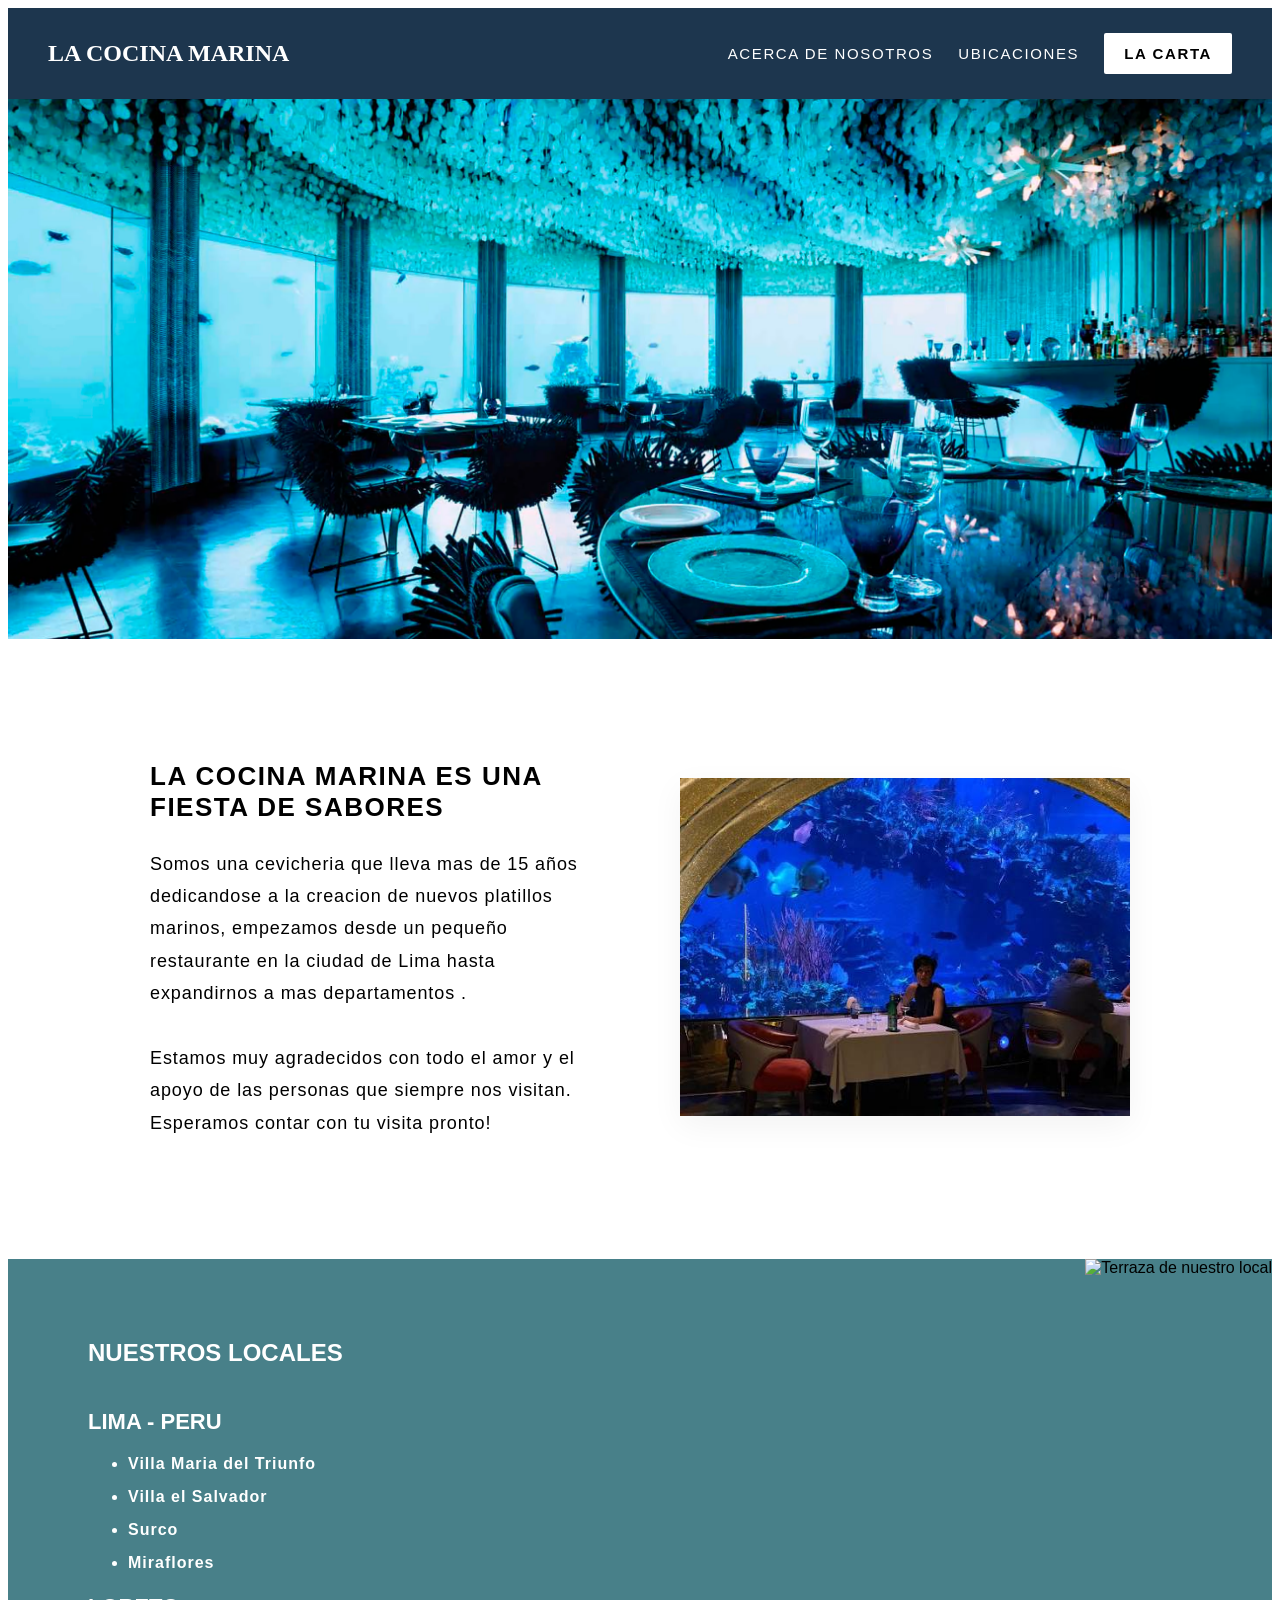
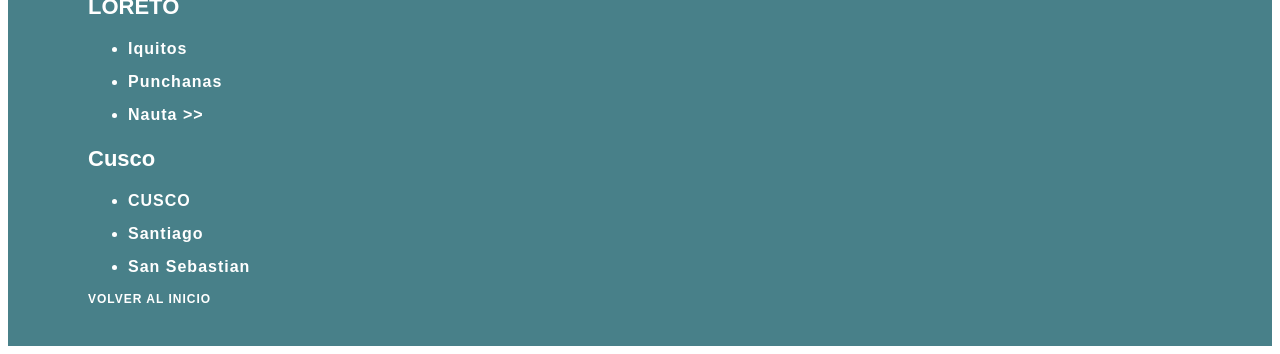
==== index.html @ 15e577d6 "w" ====
<!DOCTYPE html>
<html lang="es">
<head>
    <meta charset="UTF-8">
    <meta name="viewport" content="width=device-width, initial-scale=1.0">
    <title>LA COCINA MARINA</title>
    <link rel="stylesheet" href="style.css">
</head>
<body>
        <header class="main-header">
            <div class="logo-section">
                <span class="brand-logo">LA COCINA MARINA</span>
            </div>
            
            <nav class="nav-menu">
                <ul>
                    <li><a href="#">ACERCA DE NOSOTROS</a></li>
                    <li><a href="#">UBICACIONES</a></li>
                    <li><a href="#" class="btn-menu">LA CARTA </a></li>
                  
                </ul>
            </nav>
        </header>

     <section class="hero-section">
     </section>

     <!-- Sección informativa: Texto a la izquierda, Imagen a la derecha -->
<section class="about-section">
    
   
    <div class="about-text">
        <h2>LA COCINA MARINA ES UNA FIESTA DE SABORES</h2>
        <p>Somos una cevicheria que lleva mas de 15 años dedicandose a la creacion de nuevos platillos marinos, empezamos desde un pequeño restaurante en la ciudad de Lima hasta expandirnos a mas departamentos .<br><br>Estamos muy agradecidos con todo el amor y el apoyo de las personas que siempre nos visitan.<br>Esperamos contar con tu visita pronto! <p>
        <div class="about-text"></div>
      
    </div>

    <div class="about-image-container">
        <img src="assests/restaurante.jpg" alt="Personas disfrutando en el restaurante" class="about-img">
    </div>

</section>

     <!-- SECCIÓN ubicaciones -->
<section class="locations-section">
    
   
    <div class="locations-content">
        <h2 class="locations-title">NUESTROS LOCALES</h2>
        
       
        <div class="regions-grid">
            
            <div class="region-col">
                <h3>LIMA - PERU</h3>
                <ul>
                    <li>Villa Maria del Triunfo </li>
                    <li>Villa el Salvador</li>
                    <li>Surco</li>
                    <li>Miraflores</li>
                </ul>
            </div>

            <div class="region-col">
                <h3>LORETO</h3>
                <ul>
                    <li>Iquitos </li>
                    <li>Punchanas</li>
                    <li>Nauta >></li>
                </ul>
            </div>

            <div class="region-col">
                <h3>Cusco</h3>
                <ul>
                    <li>CUSCO </li>
                    <li>Santiago </li>
                    <li>San Sebastian</li>
                </ul>
            </div>

        </div>

        <span class="back-home-text">VOLVER AL INICIO </span>
    </div>

    <div class="locations-image-container">
        <img src="assets/terraza_local.webp" alt="Terraza de nuestro local" class="locations-img">
    </div>

</section>


    
        
    
</body>
</html>
---- style.css ----
/* Estilos generales del contenedor principal */
.main-header {
    background-color: #1d364e; /* Azul marino oscuro */
    display: flex;
    justify-content: space-between; /* Envía el logo a la izquierda y el menú a la derecha */
    align-items: center;
    padding: 32px 40px;
    font-family: Arial, sans-serif;
}

.country-badge {
    background-color: #ffffff;
    color: #2a4055;
    padding: 4px 10px;
    font-size: 12px;
    font-weight: bold;
    border-radius: 2px;
}
.brand-logo {
    color: #ffffff;        /* Hace que el título sea blanco y visible */
    font-size: 24px;       /* Tamaño de la letra */
    font-weight: bold;  
    font-family: monserat;
}


/* Sección de enlaces de navegación */
.nav-menu ul {
    list-style: none; /* Quita los puntos negros de la lista */
    margin: 0;
    padding: 0;
    display: flex;
    align-items: center;
    gap: 25px; /* Separación horizontal entre enlaces */
}

.nav-menu a {
    color: #ffffff;
    text-decoration: none; /* Elimina el subrayado de los textos */
    font-size: 15px;
    letter-spacing: 1.6px; /* Espaciado entre letras */
}

/* botón de la carta  */
.btn-menu {
    background-color: #ffffff;
    color: #000000 !important; 
    padding: 12px 20px;
    font-weight: bold;
    border-radius: 2px;
}

/*imagen del fondo*/

.hero-section {
    width: 100%;
    height: 60vh;
    
    background-image: url("assests/imagen_restaurante.webp"); 
    
    background-size: cover;
    background-position: center;
    background-repeat: no-repeat;
}

/*SECCION ACERCA DE NOSOTROS*/

/* Contenedor principal de la sección */
.about-section {
    background-color: #ffffff; /* Un gris muy claro o blanco hueso de fondo */
    display: flex;
    justify-content: center;   /* Centra horizontalmente el contenido */
    align-items: center;       /* Centra verticalmente el texto con la foto */
    gap: 80px;                 /* Crea la separación intermedia entre texto y foto */
    padding: 100px 40px;      
    font-family: 'Montserrat', sans-serif;
}

/* Columna del Texto */
.about-text {
    max-width: 450px;          /* Limita el ancho del texto para que no se estire demasiado */
    color: #000000;            /* Color del texto gris oscuro elegante */
}

.about-text h2 {
    font-size: 26px;
    font-weight: 600;
    letter-spacing: 1.5px;
    margin-bottom: 25px;       /* Separa el título del párrafo */
}

.about-text p {
    font-size: 18px;
    line-height: 1.8;          /* Separa las líneas de texto para que sea fácil de leer */
    letter-spacing: 0.9px;
    margin-bottom: 20px;       
}

/* Columna de la Imagen */
.about-image-container {
    max-width: 450px;   
}     

.about-img {
    width: 100%;               /* Se adapta al tamaño de su contenedor */
    height: auto;              /* Mantiene la proporción original de la foto sin deformarla */
    box-shadow: 0 10px 30px rgba(0,0,0,0.05); /* Sutil sombra suave en los bordes como en el diseño */
}

/*SECCON UBICACIONES*/

.locations-section {
    background-color: #488089; /* <--- El mismo azul de tu header */
    display: flex;
    justify-content: space-between;
    align-items: stretch;
    font-family: 'Montserrat', sans-serif;
}
.locations-content {
    flex: 1;                        
    padding: 60px 40px 40px 80px;   
    display: flex;
    flex-direction: column;
    color: #ffffff !important;
}

.region-col h3 {
    color: #ffffff; 
    font-size: 22px;
    margin-bottom: 20px;
    font-weight: bold; 
}


.region-col li {
    margin-bottom: 15px;            /* Separación vertical entre ciudades */
    color: #ffffff;                 /* Color de texto negro */
    font-size: 16px;
    font-weight: bold;
    letter-spacing: 1px;
}

/* Estilo para el texto inferior de volver al inicio */
.back-home-text {
    color: #ffffff;
    font-size: 12px;
    font-weight: bold;
    letter-spacing: 1px;
    margin-top: auto;               /* Lo empuja automáticamente al fondo */
}
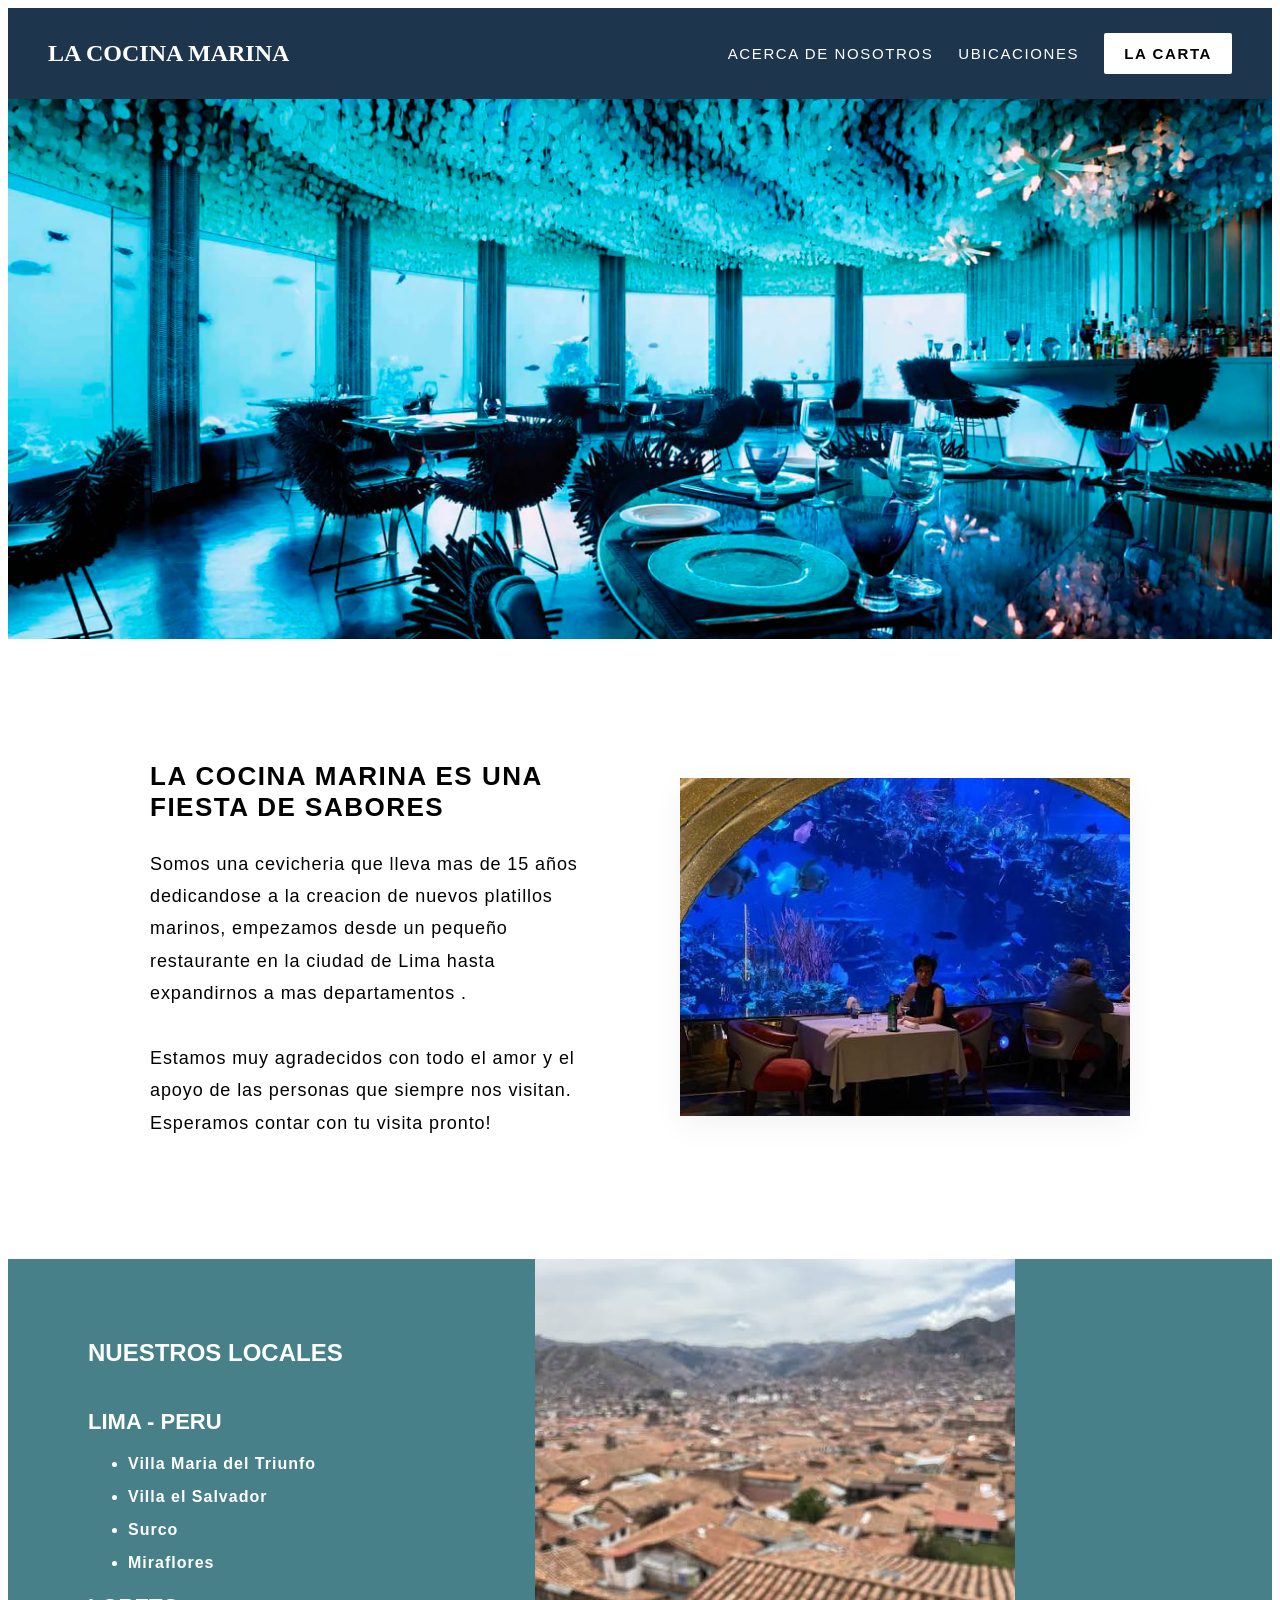
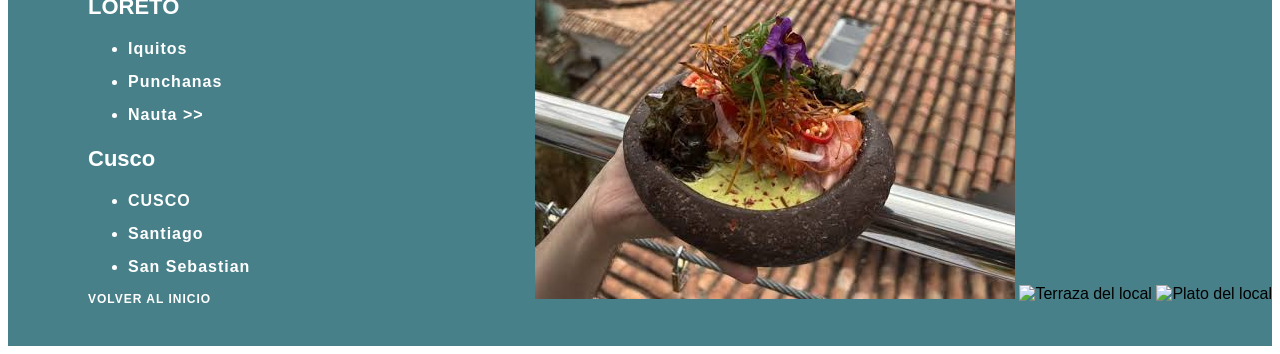
==== commit 644c54cd: "." ====
--- a/index.html
+++ b/index.html
@@ -43,7 +43,7 @@
 </section>
 
      <!-- SECCIÓN ubicaciones -->
-<section class="locations-section">
+     <section class="locations-section">
     
    
     <div class="locations-content">
@@ -83,12 +83,16 @@
         </div>
 
         <span class="back-home-text">VOLVER AL INICIO </span>
-    </div>
+        </div>
 
-    <div class="locations-image-container">
-        <img src="assets/terraza_local.webp" alt="Terraza de nuestro local" class="locations-img">
-    </div>
-
+     <div class="locations-gallery">
+            <img src="assests/cusco.jpg" alt="Interior del local" class="gallery-img">
+            <img src="assets/imagen_local2.webp" alt="Terraza del local" class="gallery-img">
+            <img src="assets/imagen_local3.webp" alt="Plato del local" class="gallery-img">
+     </div>
+    
+    </section>
+    
 </section>
 
 
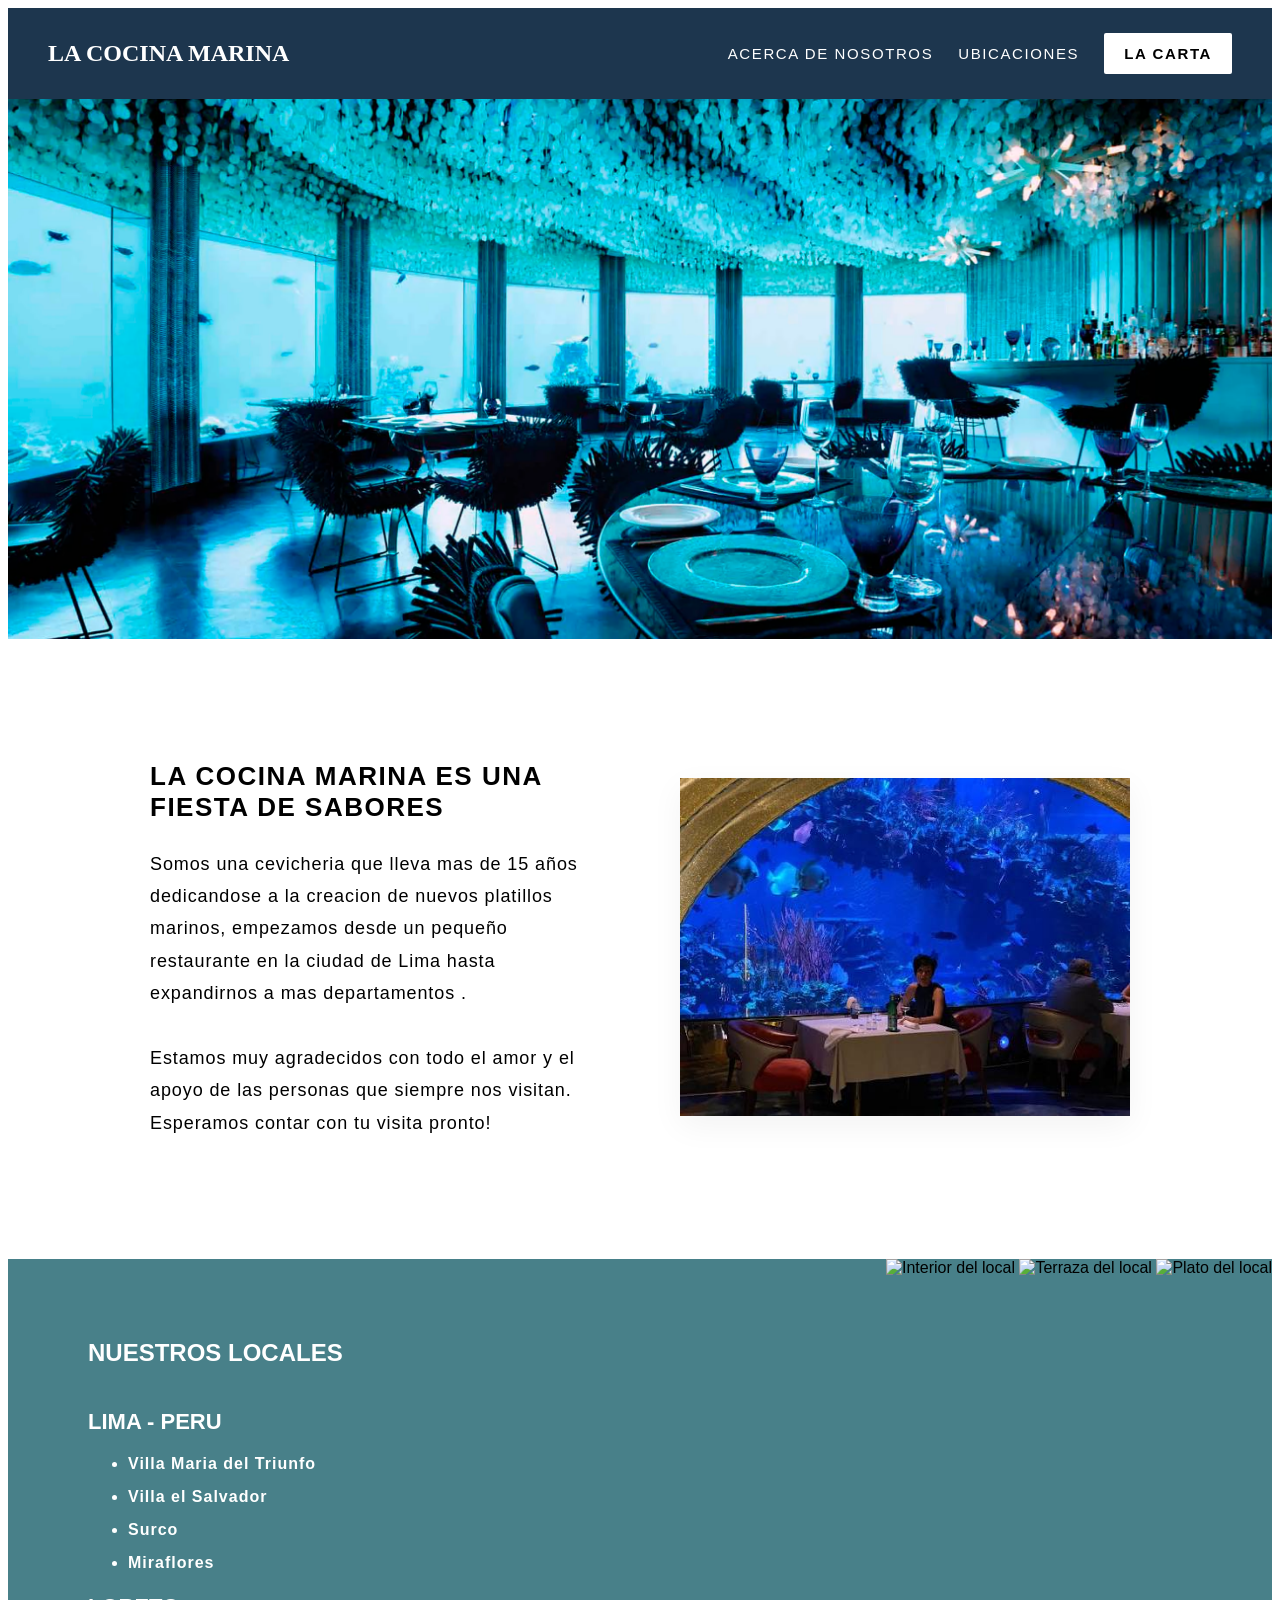
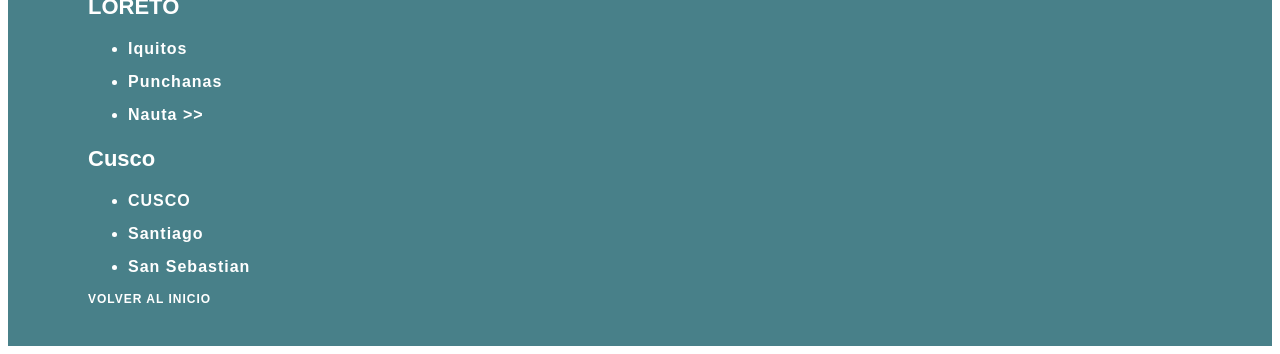
==== commit 2da215d0: "cambios" ====
--- a/index.html
+++ b/index.html
@@ -85,11 +85,12 @@
         <span class="back-home-text">VOLVER AL INICIO </span>
         </div>
 
-     <div class="locations-gallery">
-            <img src="assests/cusco.jpg" alt="Interior del local" class="gallery-img">
-            <img src="assets/imagen_local2.webp" alt="Terraza del local" class="gallery-img">
-            <img src="assets/imagen_local3.webp" alt="Plato del local" class="gallery-img">
-     </div>
+        <div class="locations-gallery">
+            <img src="assets/cusco.jpg" alt="Interior del local" class="gallery-img">
+            <img src="assets/lima.jpg" alt="Terraza del local" class="gallery-img">
+            <img src="assets/selva.jpg" alt="Plato del local" class="gallery-img">
+        </div>
+        
     
     </section>
     
--- a/style.css
+++ b/style.css
@@ -148,3 +148,5 @@
     letter-spacing: 1px;
     margin-top: auto;               /* Lo empuja automáticamente al fondo */
 }
+
+/*imagenes de las ubicacion */
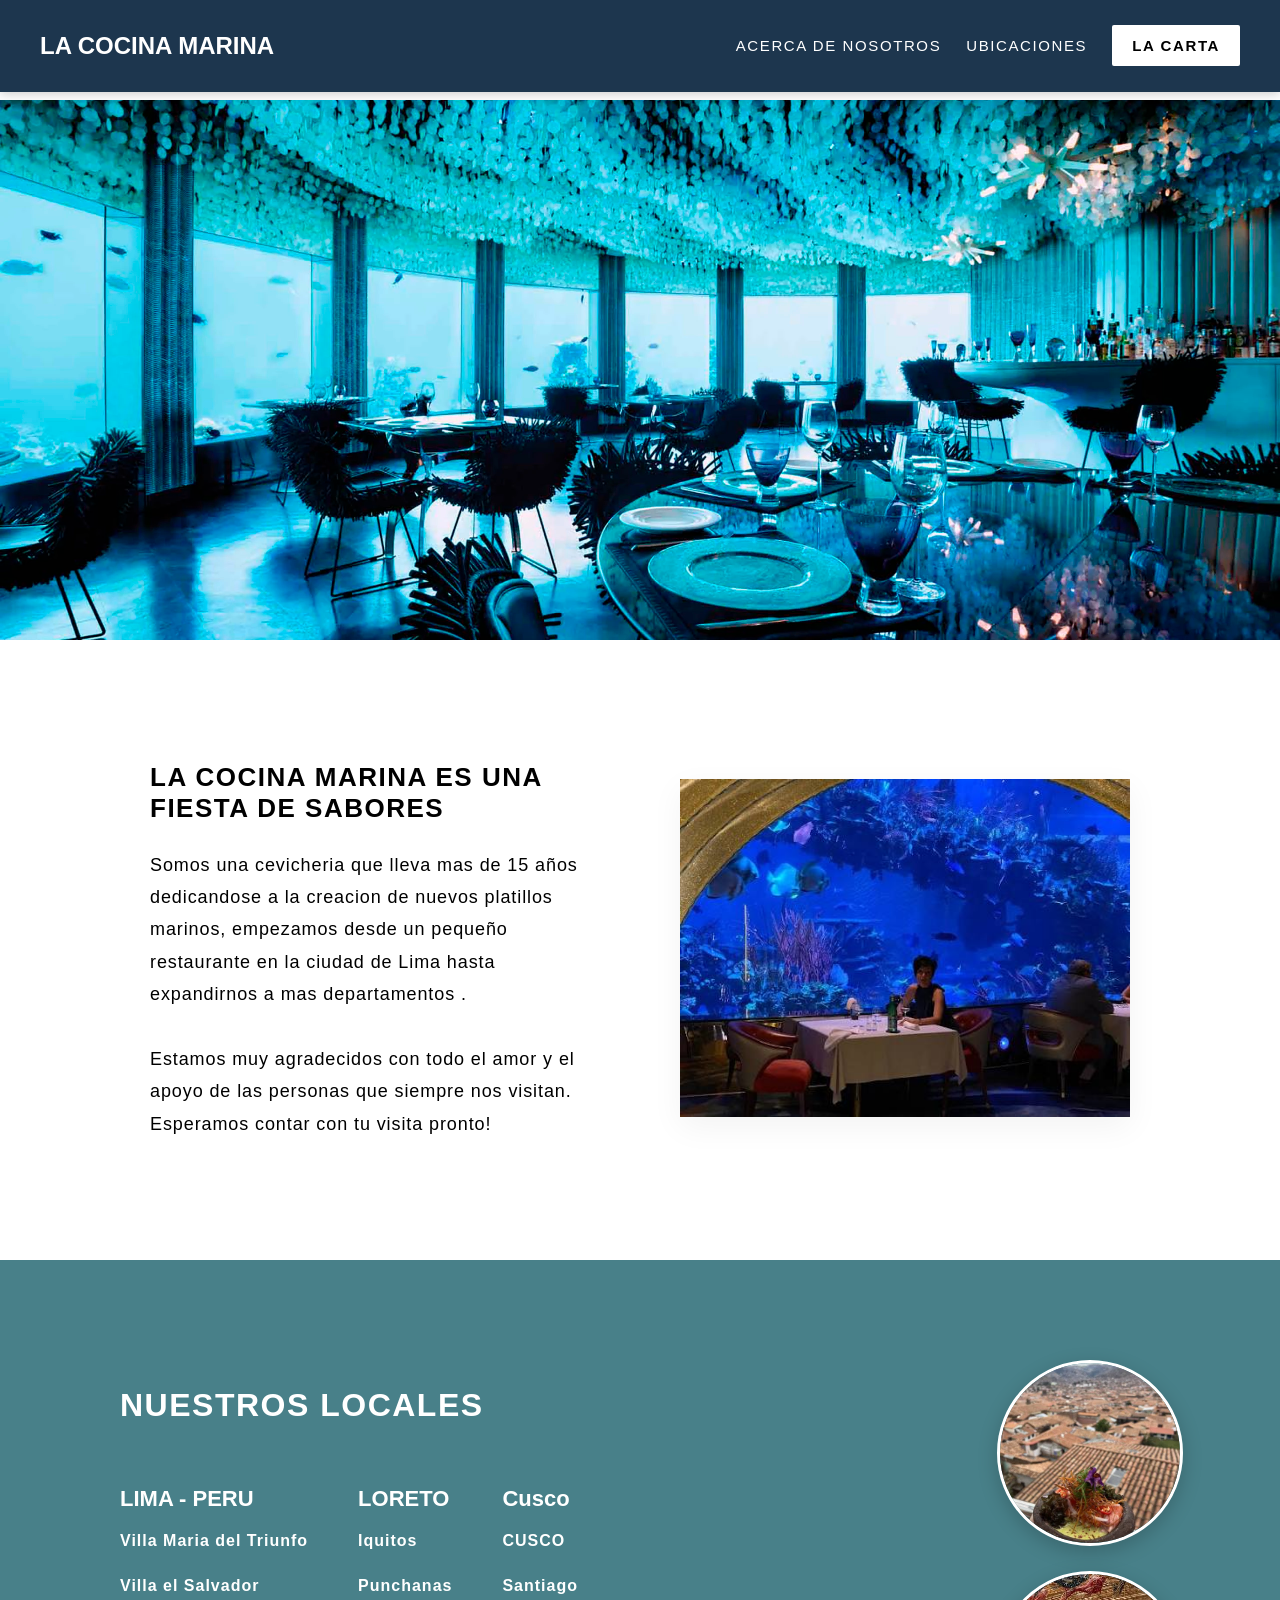
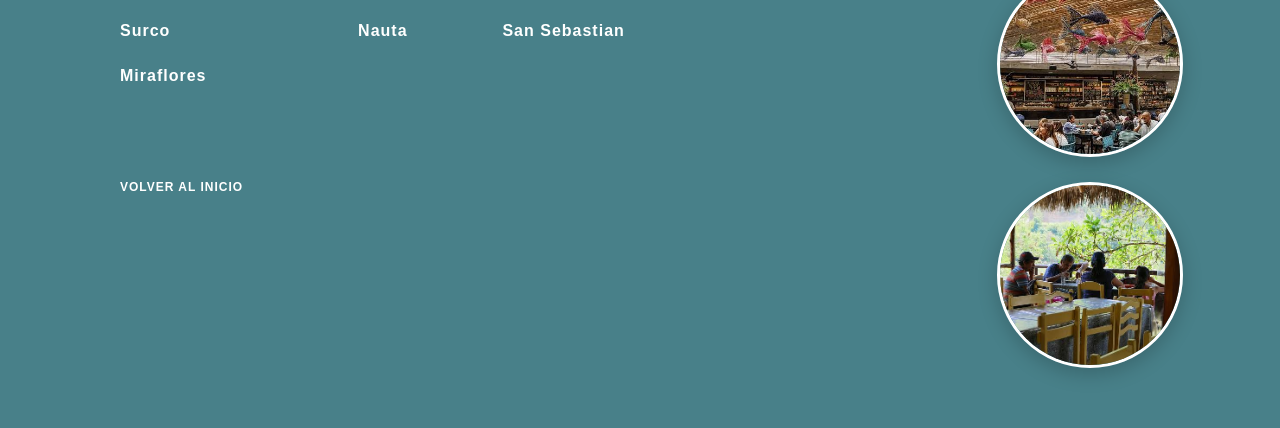
==== commit 1f6f0f63: "." ====
--- a/index.html
+++ b/index.html
@@ -7,98 +7,82 @@
     <link rel="stylesheet" href="style.css">
 </head>
 <body>
-        <header class="main-header">
-            <div class="logo-section">
-                <span class="brand-logo">LA COCINA MARINA</span>
-            </div>
-            
-            <nav class="nav-menu">
-                <ul>
-                    <li><a href="#">ACERCA DE NOSOTROS</a></li>
-                    <li><a href="#">UBICACIONES</a></li>
-                    <li><a href="#" class="btn-menu">LA CARTA </a></li>
-                  
-                </ul>
-            </nav>
-        </header>
+    <header class="main-header">
+        <div class="logo-section">
+            <span class="brand-logo">LA COCINA MARINA</span>
+        </div>
+        
+        <nav class="nav-menu">
+            <ul>
+                <li><a href="#">ACERCA DE NOSOTROS</a></li>
+                <li><a href="#">UBICACIONES</a></li>
+                <li><a href="#" class="btn-menu">LA CARTA </a></li>
+            </ul>
+        </nav>
+    </header>
 
-     <section class="hero-section">
-     </section>
+    <section class="hero-section">
+    </section>
 
-     <!-- Sección informativa: Texto a la izquierda, Imagen a la derecha -->
-<section class="about-section">
-    
-   
-    <div class="about-text">
-        <h2>LA COCINA MARINA ES UNA FIESTA DE SABORES</h2>
-        <p>Somos una cevicheria que lleva mas de 15 años dedicandose a la creacion de nuevos platillos marinos, empezamos desde un pequeño restaurante en la ciudad de Lima hasta expandirnos a mas departamentos .<br><br>Estamos muy agradecidos con todo el amor y el apoyo de las personas que siempre nos visitan.<br>Esperamos contar con tu visita pronto! <p>
-        <div class="about-text"></div>
-      
-    </div>
-
-    <div class="about-image-container">
-        <img src="assests/restaurante.jpg" alt="Personas disfrutando en el restaurante" class="about-img">
-    </div>
-
-</section>
-
-     <!-- SECCIÓN ubicaciones -->
-     <section class="locations-section">
-    
-   
-    <div class="locations-content">
-        <h2 class="locations-title">NUESTROS LOCALES</h2>
-        
-       
-        <div class="regions-grid">
-            
-            <div class="region-col">
-                <h3>LIMA - PERU</h3>
-                <ul>
-                    <li>Villa Maria del Triunfo </li>
-                    <li>Villa el Salvador</li>
-                    <li>Surco</li>
-                    <li>Miraflores</li>
-                </ul>
-            </div>
-
-            <div class="region-col">
-                <h3>LORETO</h3>
-                <ul>
-                    <li>Iquitos </li>
-                    <li>Punchanas</li>
-                    <li>Nauta >></li>
-                </ul>
-            </div>
-
-            <div class="region-col">
-                <h3>Cusco</h3>
-                <ul>
-                    <li>CUSCO </li>
-                    <li>Santiago </li>
-                    <li>San Sebastian</li>
-                </ul>
-            </div>
-
+    <!-- Sección informativa: Texto a la izquierda, Imagen a la derecha -->
+    <section class="about-section">
+        <div class="about-text">
+            <h2>LA COCINA MARINA ES UNA FIESTA DE SABORES</h2>
+            <p>Somos una cevicheria que lleva mas de 15 años dedicandose a la creacion de nuevos platillos marinos, empezamos desde un pequeño restaurante en la ciudad de Lima hasta expandirnos a mas departamentos .<br><br>Estamos muy agradecidos con todo el amor y el apoyo de las personas que siempre nos visitan.<br>Esperamos contar con tu visita pronto!</p>
         </div>
 
-        <span class="back-home-text">VOLVER AL INICIO </span>
+        <div class="about-image-container">
+            <!-- CORREGIDO: "assets/" sin la S de más -->
+            <img src="assests/restaurante.jpg" alt="Personas disfrutando en el restaurante" class="about-img">
         </div>
+    </section>
 
+    <!-- SECCIÓN UBICACIONES -->
+    <section class="locations-section">
+        <!-- BLOQUE IZQUIERDO: TEXTO Y LISTAS -->
+        <div class="locations-content">
+            <h2 class="locations-title">NUESTROS LOCALES</h2>
+            
+            <div class="regions-grid">
+                <div class="region-col">
+                    <h3>LIMA - PERU</h3>
+                    <ul>
+                        <li>Villa Maria del Triunfo</li>
+                        <li>Villa el Salvador</li>
+                        <li>Surco</li>
+                        <li>Miraflores</li>
+                    </ul>
+                </div>
+
+                <div class="region-col">
+                    <h3>LORETO</h3>
+                    <ul>
+                        <li>Iquitos</li>
+                        <li>Punchanas</li>
+                        <li>Nauta </li>
+                    </ul>
+                </div>
+
+                <div class="region-col">
+                    <h3>Cusco</h3>
+                    <ul>
+                        <li>CUSCO</li>
+                        <li>Santiago</li>
+                        <li>San Sebastian</li>
+                    </ul>
+                </div>
+            </div> <!-- Cierre correcto de regions-grid -->
+
+            <span class="back-home-text">VOLVER AL INICIO</span>
+        </div> <!-- Cierre correcto de locations-content -->
+
+        <!-- BLOQUE DERECHO: GALERÍA DE CÍRCULOS VERTICALES -->
         <div class="locations-gallery">
-            <img src="assets/cusco.jpg" alt="Interior del local" class="gallery-img">
-            <img src="assets/lima.jpg" alt="Terraza del local" class="gallery-img">
-            <img src="assets/selva.jpg" alt="Plato del local" class="gallery-img">
+            <img src="assests/cusco.jpg" alt="Local Cusco" class="gallery-img">
+            <img src="assests/lima.jpg" alt="Local Lima" class="gallery-img">
+            <img src="assests/selva.jpg" alt="Local Selva" class="gallery-img">
         </div>
-        
-    
-    </section>
-    
-</section>
+    </section> <!-- Cierre correcto y único de locations-section -->
 
-
-    
-        
-    
 </body>
 </html>
--- a/style.css
+++ b/style.css
@@ -1,47 +1,50 @@
 /* Estilos generales del contenedor principal */
 .main-header {
-    background-color: #1d364e; /* Azul marino oscuro */
+    background-color: #1d364e;
     display: flex;
-    justify-content: space-between; /* Envía el logo a la izquierda y el menú a la derecha */
+    justify-content: space-between;
     align-items: center;
     padding: 32px 40px;
     font-family: Arial, sans-serif;
+    position: fixed;
+    top: 0;
+    left: 0;
+    width: 100%;
+    z-index: 1000;
+    box-sizing: border-box;
+    box-shadow: 0 2px 10px rgba(0,0,0,0.2);
 }
 
-.country-badge {
-    background-color: #ffffff;
-    color: #2a4055;
-    padding: 4px 10px;
-    font-size: 12px;
-    font-weight: bold;
-    border-radius: 2px;
-}
-.brand-logo {
-    color: #ffffff;        /* Hace que el título sea blanco y visible */
-    font-size: 24px;       /* Tamaño de la letra */
-    font-weight: bold;  
-    font-family: monserat;
+body {
+    margin: 0;
+    padding-top: 100px; /* Evita que el menú fijo tape el contenido inicial */
 }
 
+.brand-logo {
+    color: #ffffff;        
+    font-size: 24px;       
+    font-weight: bold;  
+    font-family: 'Montserrat', sans-serif; /* Corregido */
+}
 
 /* Sección de enlaces de navegación */
 .nav-menu ul {
-    list-style: none; /* Quita los puntos negros de la lista */
+    list-style: none; 
     margin: 0;
     padding: 0;
     display: flex;
     align-items: center;
-    gap: 25px; /* Separación horizontal entre enlaces */
+    gap: 25px; 
 }
 
 .nav-menu a {
     color: #ffffff;
-    text-decoration: none; /* Elimina el subrayado de los textos */
+    text-decoration: none; 
     font-size: 15px;
-    letter-spacing: 1.6px; /* Espaciado entre letras */
+    letter-spacing: 1.6px; 
 }
 
-/* botón de la carta  */
+/* Botón de la carta */
 .btn-menu {
     background-color: #ffffff;
     color: #000000 !important; 
@@ -50,78 +53,80 @@
     border-radius: 2px;
 }
 
-/*imagen del fondo*/
-
+/* Imagen de fondo principal */
 .hero-section {
     width: 100%;
     height: 60vh;
-    
-    background-image: url("assests/imagen_restaurante.webp"); 
-    
+    background-image: url("assests/imagen_restaurante.webp"); /* Corregido */
     background-size: cover;
     background-position: center;
     background-repeat: no-repeat;
 }
 
-/*SECCION ACERCA DE NOSOTROS*/
-
-/* Contenedor principal de la sección */
+/* SECCION ACERCA DE NOSOTROS */
 .about-section {
-    background-color: #ffffff; /* Un gris muy claro o blanco hueso de fondo */
+    background-color: #ffffff; 
     display: flex;
-    justify-content: center;   /* Centra horizontalmente el contenido */
-    align-items: center;       /* Centra verticalmente el texto con la foto */
-    gap: 80px;                 /* Crea la separación intermedia entre texto y foto */
+    justify-content: center;   
+    align-items: center;       
+    gap: 80px;                 
     padding: 100px 40px;      
     font-family: 'Montserrat', sans-serif;
 }
 
-/* Columna del Texto */
 .about-text {
-    max-width: 450px;          /* Limita el ancho del texto para que no se estire demasiado */
-    color: #000000;            /* Color del texto gris oscuro elegante */
+    max-width: 450px;          
+    color: #000000;            
 }
 
 .about-text h2 {
     font-size: 26px;
     font-weight: 600;
     letter-spacing: 1.5px;
-    margin-bottom: 25px;       /* Separa el título del párrafo */
+    margin-bottom: 25px;       
 }
 
 .about-text p {
     font-size: 18px;
-    line-height: 1.8;          /* Separa las líneas de texto para que sea fácil de leer */
+    line-height: 1.8;          
     letter-spacing: 0.9px;
     margin-bottom: 20px;       
 }
 
-/* Columna de la Imagen */
 .about-image-container {
     max-width: 450px;   
 }     
 
 .about-img {
-    width: 100%;               /* Se adapta al tamaño de su contenedor */
-    height: auto;              /* Mantiene la proporción original de la foto sin deformarla */
-    box-shadow: 0 10px 30px rgba(0,0,0,0.05); /* Sutil sombra suave en los bordes como en el diseño */
+    width: 100%;               
+    height: auto;              
+    box-shadow: 0 10px 30px rgba(0,0,0,0.05); 
 }
 
-/*SECCON UBICACIONES*/
-
+/* SECCION UBICACIONES */
 .locations-section {
-    background-color: #488089; /* <--- El mismo azul de tu header */
+    background-color: #488089; 
     display: flex;
     justify-content: space-between;
-    align-items: stretch;
+    align-items: flex-start; /* Corregido */
     font-family: 'Montserrat', sans-serif;
+    padding: 60px 40px;
 }
+
 .locations-content {
     flex: 1;                        
-    padding: 60px 40px 40px 80px;   
+    padding: 40px 40px 40px 80px;   
     display: flex;
     flex-direction: column;
     color: #ffffff !important;
+}
+
+.locations-title {
+    color: #ffffff !important;
+    font-size: 32px;
+    font-weight: bold;
+    letter-spacing: 1.5px;
+    margin-bottom: 40px;
 }
 
 .region-col h3 {
@@ -131,22 +136,56 @@
     font-weight: bold; 
 }
 
-
 .region-col li {
-    margin-bottom: 15px;            /* Separación vertical entre ciudades */
-    color: #ffffff;                 /* Color de texto negro */
+    margin-bottom: 15px;            
+    color: #ffffff;                 
     font-size: 16px;
     font-weight: bold;
     letter-spacing: 1px;
 }
 
-/* Estilo para el texto inferior de volver al inicio */
 .back-home-text {
     color: #ffffff;
     font-size: 12px;
     font-weight: bold;
     letter-spacing: 1px;
-    margin-top: auto;               /* Lo empuja automáticamente al fondo */
+    margin-top: 40px;               
 }
 
-/*imagenes de las ubicacion */
+/* 1. Fuerza a que Lima, Loreto y Cusco se acomoden uno al lado del otro */
+.regions-grid {
+    display: flex;
+    flex-direction: row;    
+    gap: 50px;              
+    margin-bottom: 40px;        
+}
+
+/* 2. Quita los puntos negros de las listas de ciudades */
+.region-col ul {
+    list-style: none;       
+    padding: 0;
+    margin: 0;
+    display: flex;
+    flex-direction: column; 
+    gap: 12px;              
+}
+
+/* 3. Contenedor vertical para la columna de fotos de la derecha */
+.locations-gallery {
+    display: flex;
+    flex-direction: column; 
+    gap: 25px;              
+    width: 300px;           
+    align-items: center;    
+    padding-top: 40px;      
+}
+
+/* 4. Transforma tus fotos en círculos perfectos */
+.gallery-img {
+    width: 180px;           
+    height: 180px;          
+    border-radius: 50%;     
+    object-fit: cover;      
+    border: 3px solid #ffffff; 
+    box-shadow: 0 6px 20px rgba(0,0,0,0.2); 
+}
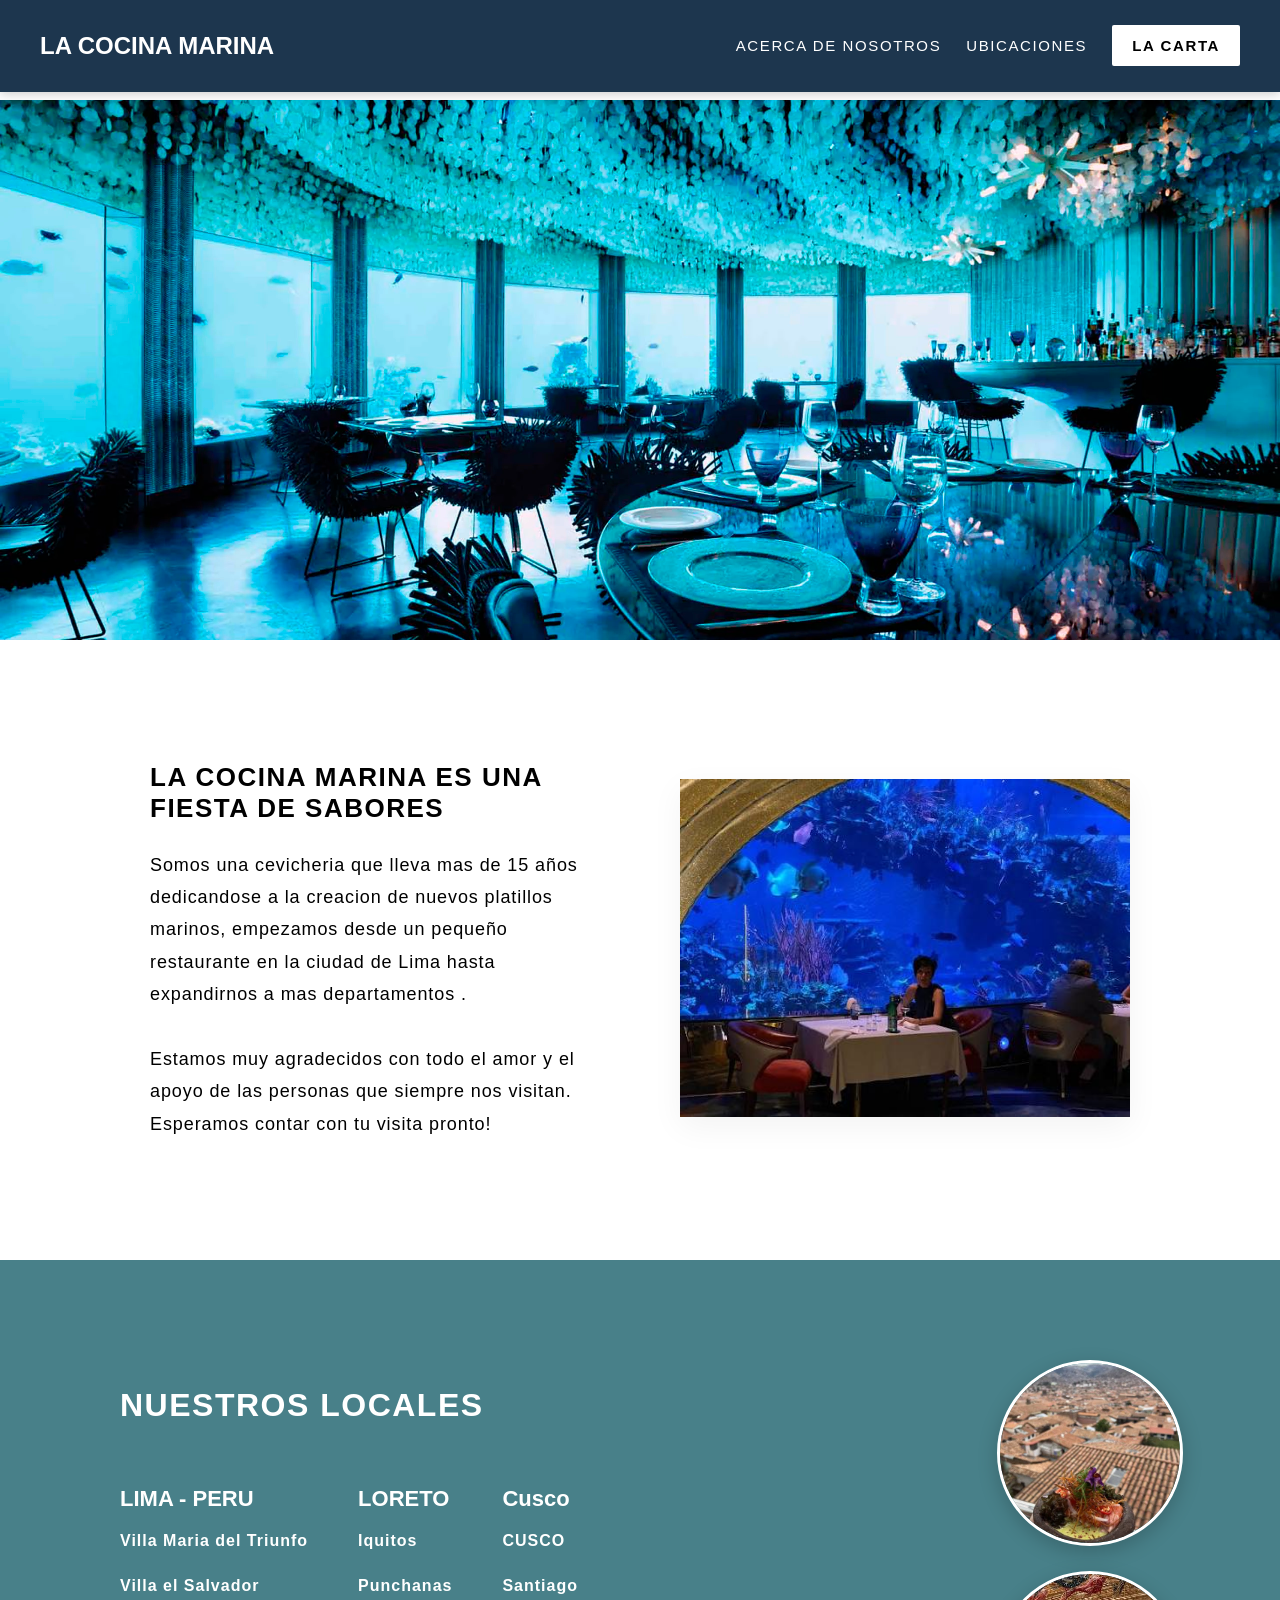
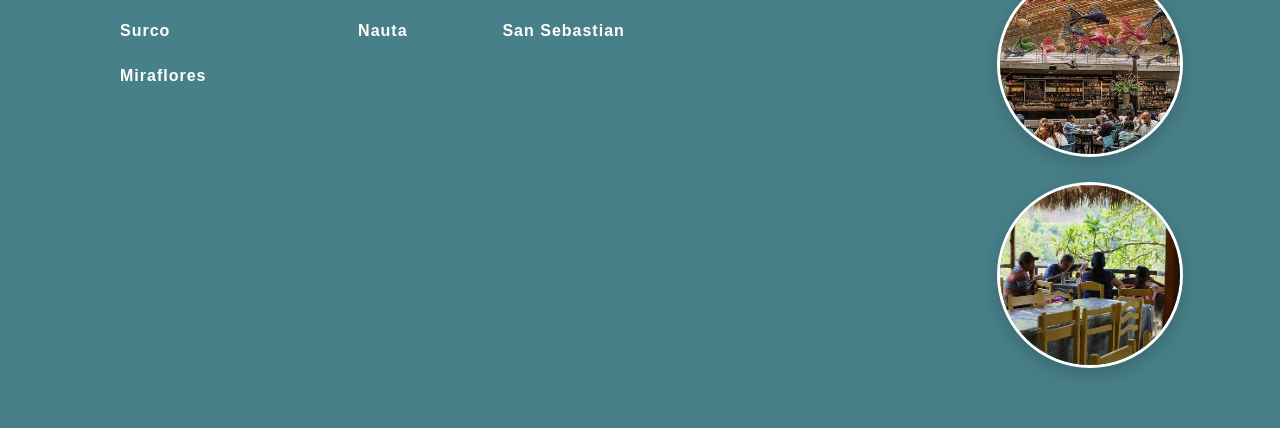
==== commit 2197f353: "la carta" ====
--- a/index.html
+++ b/index.html
@@ -16,7 +16,8 @@
             <ul>
                 <li><a href="#">ACERCA DE NOSOTROS</a></li>
                 <li><a href="#">UBICACIONES</a></li>
-                <li><a href="#" class="btn-menu">LA CARTA </a></li>
+                <li><a href="carta.html" class="btn-menu">LA CARTA </a></li>
+
             </ul>
         </nav>
     </header>
@@ -24,7 +25,7 @@
     <section class="hero-section">
     </section>
 
-    <!-- Sección informativa: Texto a la izquierda, Imagen a la derecha -->
+   
     <section class="about-section">
         <div class="about-text">
             <h2>LA COCINA MARINA ES UNA FIESTA DE SABORES</h2>
@@ -32,14 +33,14 @@
         </div>
 
         <div class="about-image-container">
-            <!-- CORREGIDO: "assets/" sin la S de más -->
+            
             <img src="assests/restaurante.jpg" alt="Personas disfrutando en el restaurante" class="about-img">
         </div>
     </section>
 
-    <!-- SECCIÓN UBICACIONES -->
+    
     <section class="locations-section">
-        <!-- BLOQUE IZQUIERDO: TEXTO Y LISTAS -->
+      
         <div class="locations-content">
             <h2 class="locations-title">NUESTROS LOCALES</h2>
             
@@ -71,18 +72,17 @@
                         <li>San Sebastian</li>
                     </ul>
                 </div>
-            </div> <!-- Cierre correcto de regions-grid -->
+            </div> 
 
-            <span class="back-home-text">VOLVER AL INICIO</span>
-        </div> <!-- Cierre correcto de locations-content -->
+        </div>
 
-        <!-- BLOQUE DERECHO: GALERÍA DE CÍRCULOS VERTICALES -->
+       
         <div class="locations-gallery">
             <img src="assests/cusco.jpg" alt="Local Cusco" class="gallery-img">
             <img src="assests/lima.jpg" alt="Local Lima" class="gallery-img">
             <img src="assests/selva.jpg" alt="Local Selva" class="gallery-img">
         </div>
-    </section> <!-- Cierre correcto y único de locations-section -->
+    </section> 
 
 </body>
 </html>
--- a/style.css
+++ b/style.css
@@ -189,3 +189,122 @@
     border: 3px solid #ffffff; 
     box-shadow: 0 6px 20px rgba(0,0,0,0.2); 
 }
+
+
+/* ==========================================
+   CSS GRID: HOJA DE LA CARTA INTERACTIVA
+   ========================================== */
+
+   .menu-section {
+    background-color: #ffffff;
+    padding: 60px 40px;
+    font-family: 'Montserrat', sans-serif;
+    margin-top: 80px; /* Espacio para que el header fijo no tape el título */
+}
+
+.menu-title {
+    color: #1d364e;
+    font-size: 32px;
+    font-weight: bold;
+    letter-spacing: 1.5px;
+    text-align: center;
+    margin-bottom: 40px;
+}
+
+/* Contenedor central de los botones de filtro */
+.filter-container {
+    display: flex;
+    justify-content: center;
+    gap: 15px;
+    margin-bottom: 50px;
+}
+
+/* Estilo individual de los botones */
+.filter-btn {
+    background: transparent;
+    border: 2px solid #1d364e;
+    color: #1d364e;
+    padding: 10px 25px;
+    font-size: 13px;
+    font-weight: bold;
+    letter-spacing: 1px;
+    cursor: pointer;
+    border-radius: 4px;
+    transition: all 0.3s ease;
+}
+
+/* Estado cuando pasas el mouse o el botón está seleccionado */
+.filter-btn.active, .filter-btn:hover {
+    background-color: #1d364e;
+    color: #ffffff;
+}
+
+/* REJILLA BIDIMENSIONAL (CSS GRID) */
+.menu-grid {
+    display: grid;
+    /* Crea 3 columnas de igual tamaño de manera matemática */
+    grid-template-columns: repeat(3, 1fr); 
+    gap: 30px; /* Espacio exacto entre filas y columnas */
+    max-width: 1200px;
+    margin: 0 auto;
+}
+
+/* Tarjeta individual de cada plato */
+.menu-card {
+    background-color: #fcfcfc;
+    border-radius: 8px;
+    overflow: hidden;
+    box-shadow: 0 4px 15px rgba(0,0,0,0.05);
+    display: flex;
+    flex-direction: column;
+    transition: transform 0.3s ease, opacity 0.3s ease;
+}
+
+/* ⚠️ TRUCO PARA JAVASCRIPT: Oculta los platos que no coinciden con el filtro */
+.menu-card.hide {
+    display: none !important; 
+}
+
+/* Ajuste de la foto del plato */
+.card-img {
+    width: 100%;
+    height: 220px;
+    object-fit: cover; /* Evita que la comida se vea aplastada o estirada */
+}
+
+/* Bloque de información del plato */
+.card-info {
+    padding: 20px;
+    display: flex;
+    flex-direction: column;
+    flex-grow: 1;
+}
+
+/* Alineación del Nombre y el Precio en la misma línea */
+.card-header-plate {
+    display: flex;
+    justify-content: space-between;
+    align-items: center;
+    margin-bottom: 12px;
+}
+
+.card-header-plate h4 {
+    margin: 0;
+    font-size: 16px;
+    color: #1d364e;
+    font-weight: bold;
+}
+
+.price {
+    color: #488089; /* Tono turquesa elegante para el precio */
+    font-weight: bold;
+    font-size: 16px;
+}
+
+/* Descripción del plato */
+.card-info p {
+    margin: 0;
+    font-size: 14px;
+    color: #666666;
+    line-height: 1.6;
+}
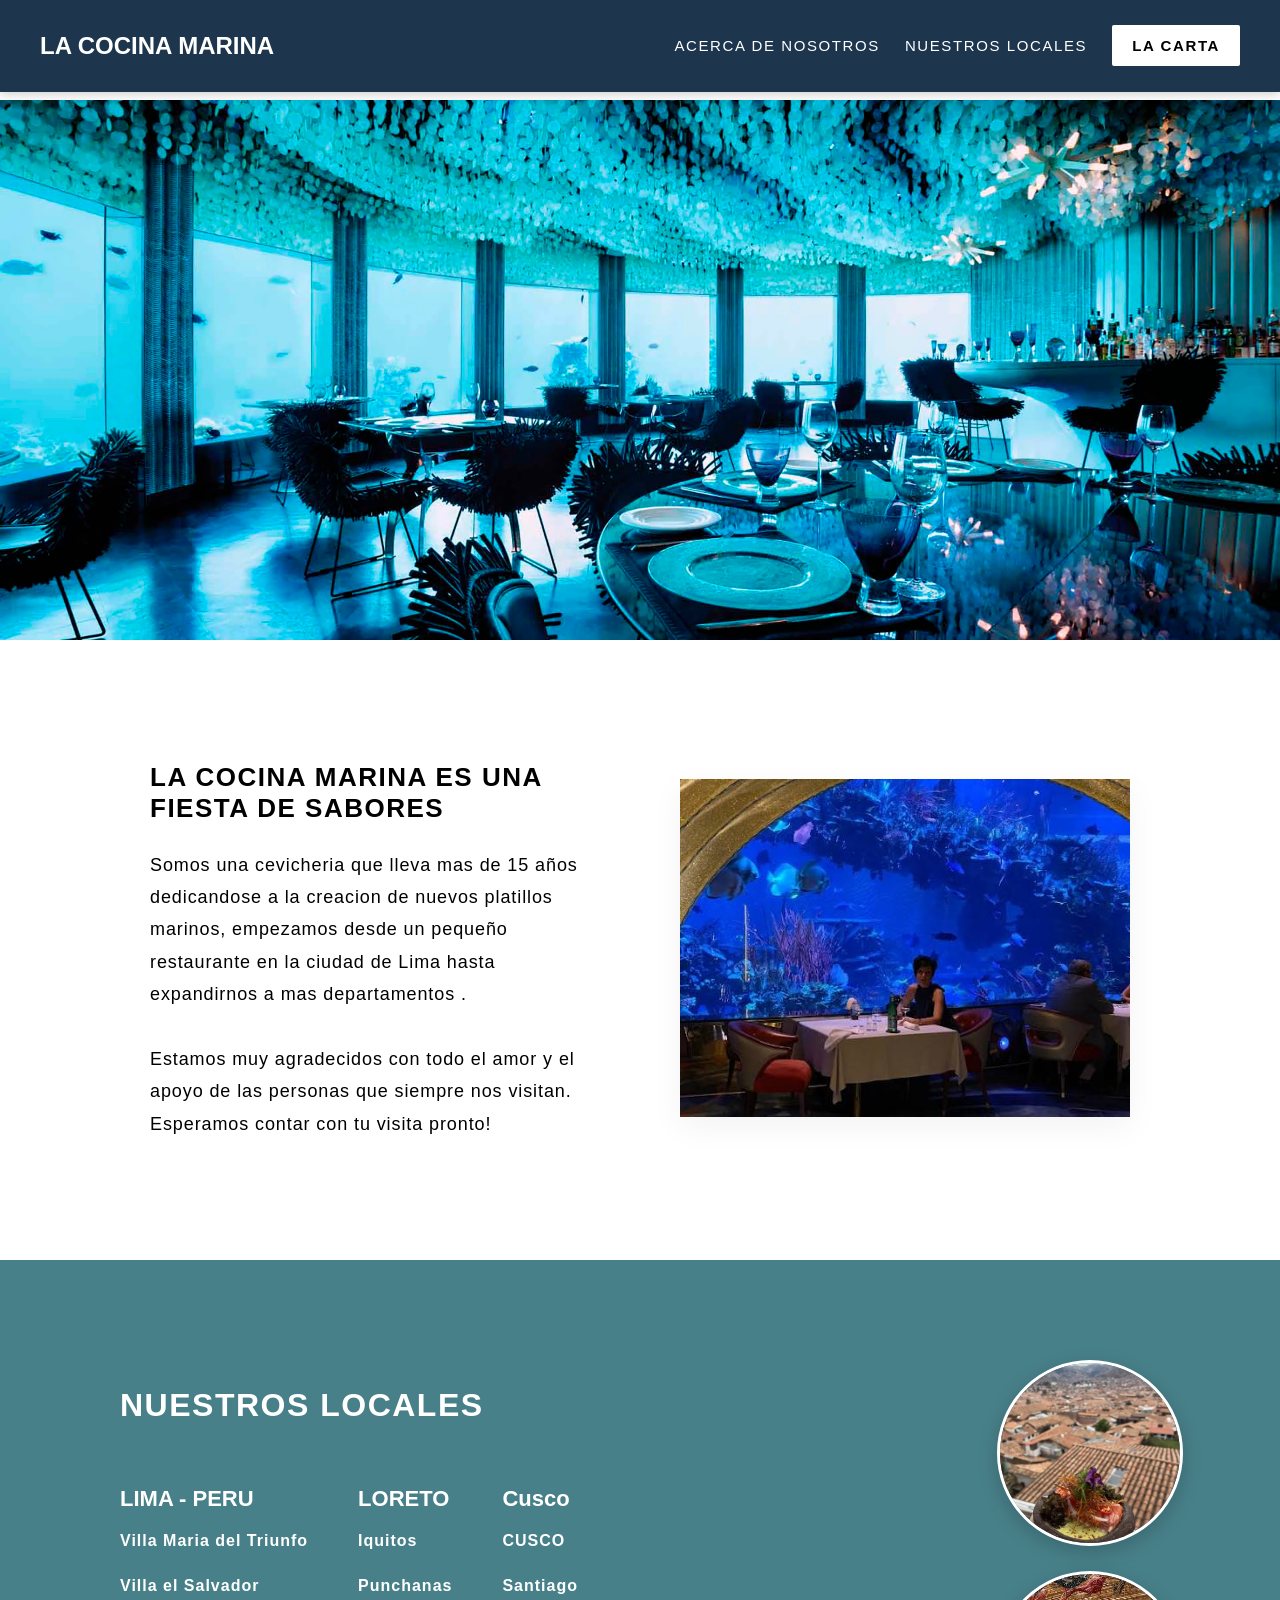
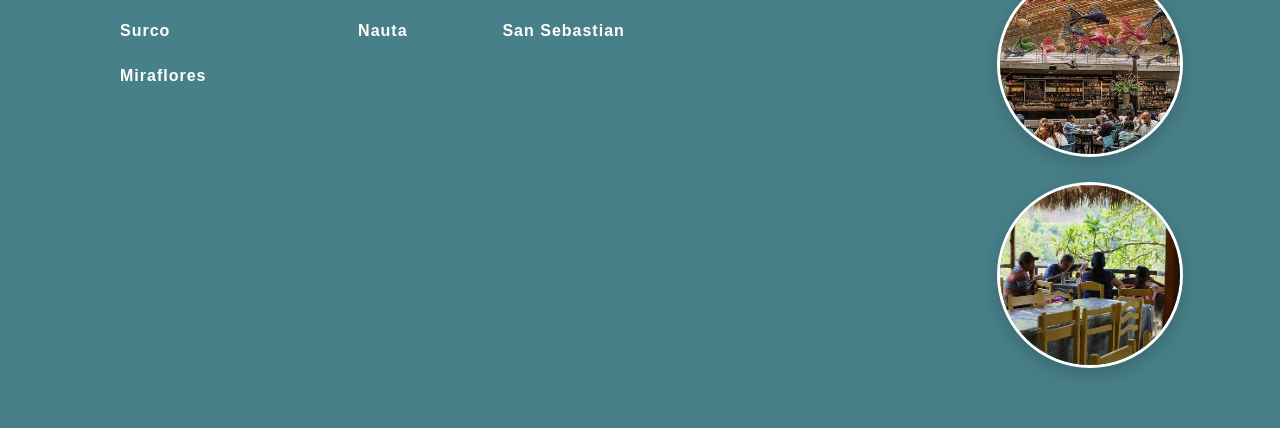
==== commit e3852604: "D" ====
--- a/index.html
+++ b/index.html
@@ -14,10 +14,9 @@
         
         <nav class="nav-menu">
             <ul>
-                <li><a href="#">ACERCA DE NOSOTROS</a></li>
-                <li><a href="#">UBICACIONES</a></li>
-                <li><a href="carta.html" class="btn-menu">LA CARTA </a></li>
-
+                <li><a href="#acerca">ACERCA DE NOSOTROS</a></li>
+                <li><a href="#ubicaciones">NUESTROS LOCALES</a></li>
+                <li><a href="carta.html" class="btn-menu" onclick="window.location.href='carta.html';">LA CARTA </a></li>
             </ul>
         </nav>
     </header>
@@ -26,7 +25,7 @@
     </section>
 
    
-    <section class="about-section">
+    <section id="acerca" class="about-section">
         <div class="about-text">
             <h2>LA COCINA MARINA ES UNA FIESTA DE SABORES</h2>
             <p>Somos una cevicheria que lleva mas de 15 años dedicandose a la creacion de nuevos platillos marinos, empezamos desde un pequeño restaurante en la ciudad de Lima hasta expandirnos a mas departamentos .<br><br>Estamos muy agradecidos con todo el amor y el apoyo de las personas que siempre nos visitan.<br>Esperamos contar con tu visita pronto!</p>
@@ -39,7 +38,7 @@
     </section>
 
     
-    <section class="locations-section">
+    <section id="ubicaciones" class="locations-section">
       
         <div class="locations-content">
             <h2 class="locations-title">NUESTROS LOCALES</h2>
--- a/style.css
+++ b/style.css
@@ -199,7 +199,7 @@
     background-color: #ffffff;
     padding: 60px 40px;
     font-family: 'Montserrat', sans-serif;
-    margin-top: 80px; /* Espacio para que el header fijo no tape el título */
+    margin-top: 80px; 
 }
 
 .menu-title {
@@ -211,7 +211,7 @@
     margin-bottom: 40px;
 }
 
-/* Contenedor central de los botones de filtro */
+/* Contenedor de los botones */
 .filter-container {
     display: flex;
     justify-content: center;
@@ -219,7 +219,6 @@
     margin-bottom: 50px;
 }
 
-/* Estilo individual de los botones */
 .filter-btn {
     background: transparent;
     border: 2px solid #1d364e;
@@ -227,29 +226,26 @@
     padding: 10px 25px;
     font-size: 13px;
     font-weight: bold;
-    letter-spacing: 1px;
     cursor: pointer;
     border-radius: 4px;
     transition: all 0.3s ease;
 }
 
-/* Estado cuando pasas el mouse o el botón está seleccionado */
 .filter-btn.active, .filter-btn:hover {
     background-color: #1d364e;
     color: #ffffff;
 }
 
-/* REJILLA BIDIMENSIONAL (CSS GRID) */
+/* REJILLA (CSS GRID) */
 .menu-grid {
     display: grid;
-    /* Crea 3 columnas de igual tamaño de manera matemática */
     grid-template-columns: repeat(3, 1fr); 
-    gap: 30px; /* Espacio exacto entre filas y columnas */
+    gap: 30px; 
     max-width: 1200px;
     margin: 0 auto;
 }
 
-/* Tarjeta individual de cada plato */
+/* Tarjeta de cada plato */
 .menu-card {
     background-color: #fcfcfc;
     border-radius: 8px;
@@ -257,22 +253,25 @@
     box-shadow: 0 4px 15px rgba(0,0,0,0.05);
     display: flex;
     flex-direction: column;
-    transition: transform 0.3s ease, opacity 0.3s ease;
-}
-
-/* ⚠️ TRUCO PARA JAVASCRIPT: Oculta los platos que no coinciden con el filtro */
+    transition: all 0.3s ease; /* Permite la animación corta */
+}
+
+/* EFECTO INTERACTIVO CORTO: Se agranda un poquito al pasar el mouse */
+.menu-card:hover {
+    transform: scale(1.02);
+    box-shadow: 0 8px 20px rgba(0,0,0,0.1);
+}
+
 .menu-card.hide {
     display: none !important; 
 }
 
-/* Ajuste de la foto del plato */
 .card-img {
     width: 100%;
     height: 220px;
-    object-fit: cover; /* Evita que la comida se vea aplastada o estirada */
-}
-
-/* Bloque de información del plato */
+    object-fit: cover; 
+}
+
 .card-info {
     padding: 20px;
     display: flex;
@@ -280,7 +279,6 @@
     flex-grow: 1;
 }
 
-/* Alineación del Nombre y el Precio en la misma línea */
 .card-header-plate {
     display: flex;
     justify-content: space-between;
@@ -296,12 +294,11 @@
 }
 
 .price {
-    color: #488089; /* Tono turquesa elegante para el precio */
+    color: #488089; 
     font-weight: bold;
     font-size: 16px;
 }
 
-/* Descripción del plato */
 .card-info p {
     margin: 0;
     font-size: 14px;
